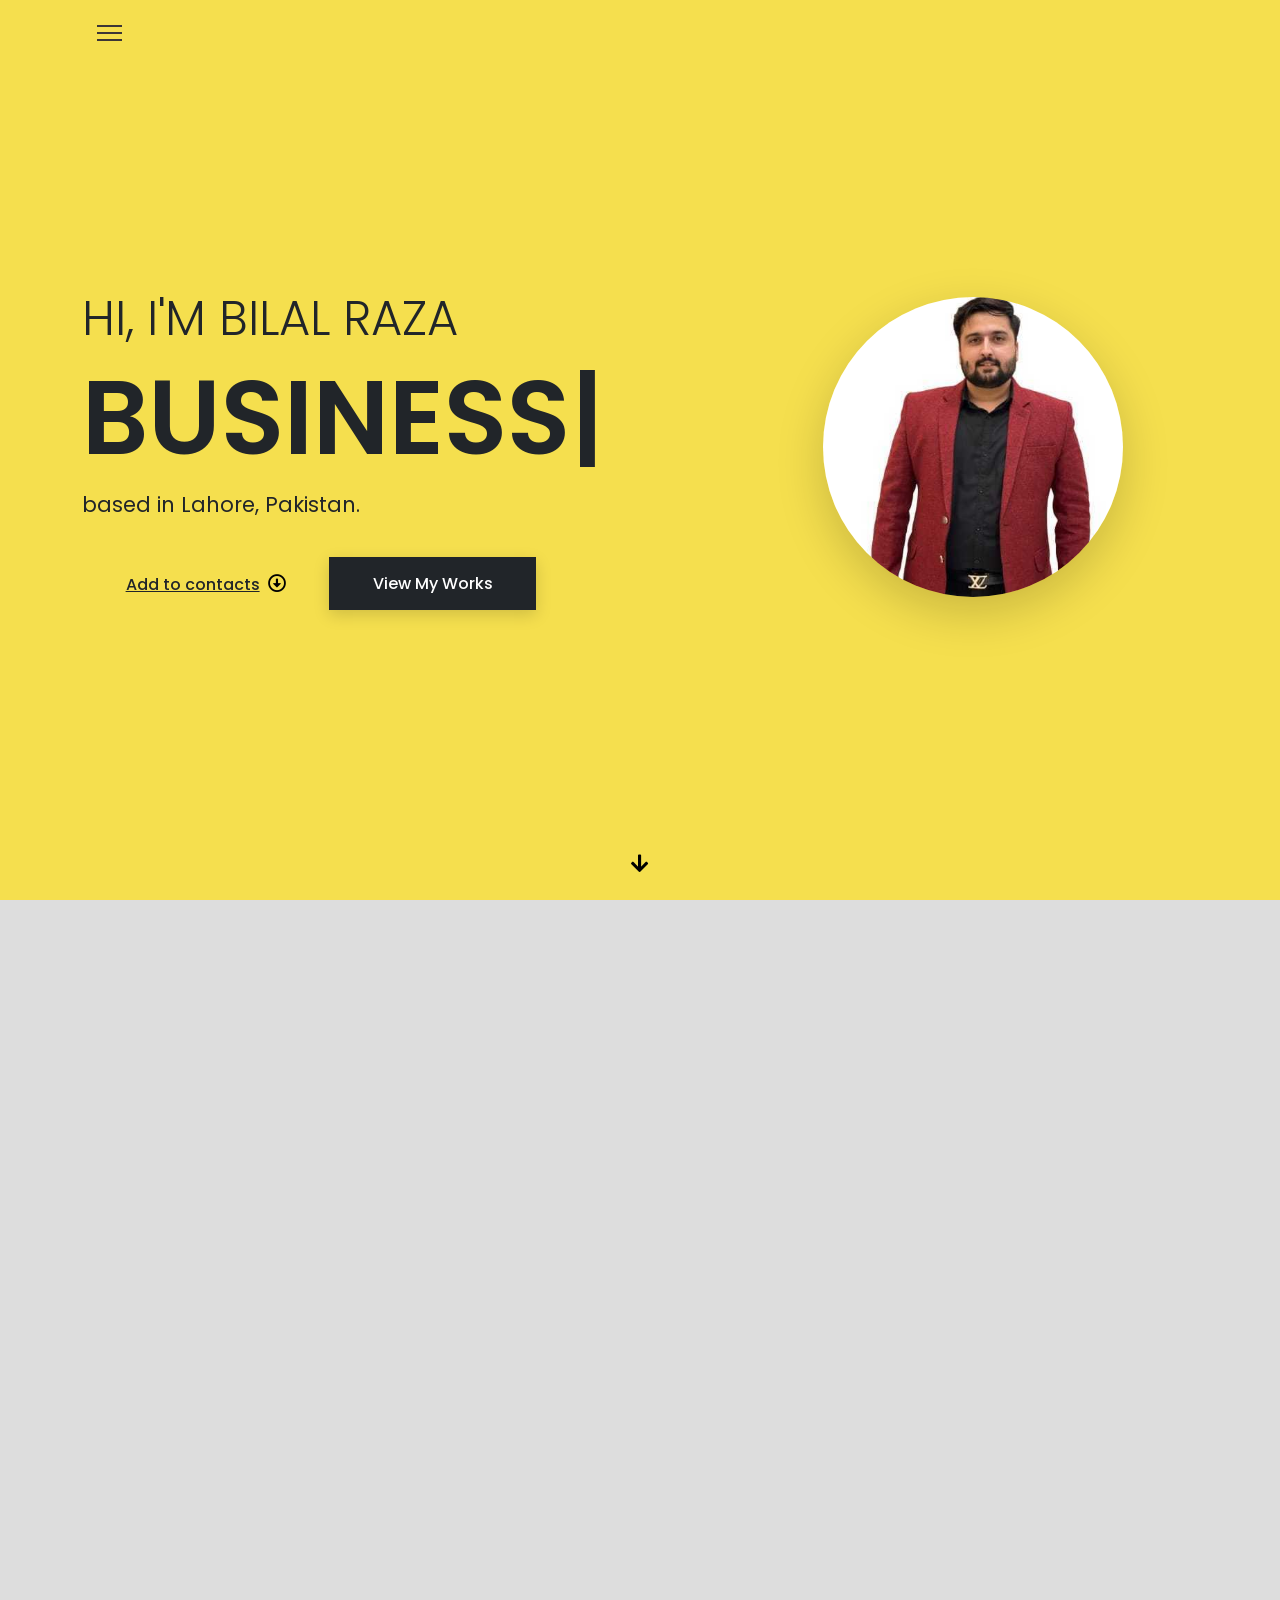
==== index.html @ 869376ec "Fix Hire Me button scrolling to contact on GitHub Pages. Co-authored-by: Cursor <cursoragent@cursor." ====
<!doctype html>
<html lang="en">
<head>
  <meta charset="utf-8" />
  <link rel="icon" href="favicon.ico" />
  <meta name="viewport" content="width=device-width, initial-scale=1" />
  <meta name="theme-color" content="#000000" />
  <meta name="description" content="Bilal Raza portfolio" />
  <link rel="apple-touch-icon" href="logo192.png" />
  <link rel="manifest" href="manifest.json" />
  <title>BilalRaza-portfolio</title>
  <link rel="stylesheet" href="vendor/animate/animate.min.css" />
  <link rel="stylesheet" href="vendor/font-awesome/css/all.min.css" />
  <link rel="stylesheet" href="https://fonts.googleapis.com/css?family=Poppins:100,200,300,400,500,600,700,800,900" />
  <link rel="stylesheet" href="styles.prettified.css?v=20260706mobile1" />
  <style>
    /* Fail-safe: WOW.js hides every ".wow" element with visibility:hidden and
       only reveals it on scroll by adding the "animated" class. If that
       scroll-reveal never fires (as happens with this React build), all
       sections below the hero stay invisible. Forcing visibility keeps the
       content always shown; the fade-in animations still play when WOW works. */
    .wow { visibility: visible !important; }
  </style>
</head>
<body>
  <noscript>You need to enable JavaScript to run this app.</noscript>
  <div id="root">
    <div class="preloader">
      <div class="lds-ellipsis"><div></div><div></div><div></div><div></div></div>
    </div>
  </div>
  <script defer src="script.js?v=20260703hero1"></script>
  <script>
    // Contact form — works on GitHub Pages, Netlify, and local preview.
    // 1) Sends email to bilalrazaupwork@gmail.com (EmailJS, FormSubmit backup on GitHub Pages)
    // 2) Saves submission to Vercel API for admin dashboard
    (function () {
      var API_BASE = 'https://bilal-portfolio-api.vercel.app';
      var NOTIFY_EMAIL = 'bilalrazaupwork@gmail.com';
      var EMAILJS = {
        service_id:  'service_2ph8u3w',
        template_id: 'template_56jyetw',
        user_id:     'j3AoH8cf3nfZVbQVN'
      };
      var IS_NETLIFY = /\.netlify\.app$/i.test(window.location.hostname);

      function showToast(msg, isError) {
        var el = document.createElement('div');
        el.textContent = msg;
        el.setAttribute('role', 'status');
        el.style.cssText =
          'position:fixed;top:24px;right:24px;z-index:99999;' +
          'background:' + (isError ? '#dc2626' : '#16a34a') + ';color:#fff;' +
          'padding:14px 20px;border-radius:10px;font-size:14px;font-weight:600;' +
          'font-family:Poppins,system-ui,sans-serif;' +
          'box-shadow:0 8px 24px rgba(0,0,0,.25);' +
          'opacity:0;transform:translateY(-8px);transition:opacity .25s,transform .25s;';
        document.body.appendChild(el);
        requestAnimationFrame(function(){ el.style.opacity = '1'; el.style.transform = 'translateY(0)'; });
        setTimeout(function(){ el.style.opacity = '0'; el.style.transform = 'translateY(-8px)'; }, 4500);
        setTimeout(function(){ el.remove(); }, 4900);
      }

      function setSubmitting(form, busy) {
        var btn = form.querySelector('#submit-btn');
        if (!btn) return;
        btn.disabled = !!busy;
        btn.innerHTML = busy
          ? 'Sending...'
          : 'Send <span class="ms-3"><i class="fas fa-arrow-right"></i></span>';
      }

      function saveLocal(data) {
        try {
          var key = 'portfolio_submissions';
          var list = [];
          try { list = JSON.parse(localStorage.getItem(key) || '[]'); } catch (_) {}
          if (!Array.isArray(list)) list = [];
          list.push(data);
          localStorage.setItem(key, JSON.stringify(list));
        } catch (_) {}
      }

      function saveToApi(entry) {
        return fetch(API_BASE + '/api/submissions', {
          method: 'POST',
          headers: { 'Content-Type': 'application/json' },
          body: JSON.stringify({
            name: entry.name,
            email: entry.email,
            message: entry.message
          })
        }).then(function (r) {
          if (!r.ok) throw new Error('api');
          return r.json();
        });
      }

      function emailParams(entry) {
        return {
          to_email: NOTIFY_EMAIL,
          user_name: entry.name,
          user_email: entry.email,
          from_name: entry.name || 'Website Visitor',
          from_email: entry.email,
          reply_to: entry.email,
          message: entry.message || 'New contact form submission'
        };
      }

      function sendEmailJs(entry) {
        return fetch('https://api.emailjs.com/api/v1.0/email/send', {
          method: 'POST',
          headers: { 'Content-Type': 'application/json' },
          body: JSON.stringify({
            service_id: EMAILJS.service_id,
            template_id: EMAILJS.template_id,
            user_id: EMAILJS.user_id,
            template_params: emailParams(entry)
          })
        }).then(function (r) {
          if (!r.ok) throw new Error('emailjs');
          return r.text();
        });
      }

      // Backup for GitHub Pages — no server needed (activate once via FormSubmit confirmation email)
      function sendFormSubmit(entry) {
        return fetch('https://formsubmit.co/ajax/' + encodeURIComponent(NOTIFY_EMAIL), {
          method: 'POST',
          headers: {
            'Content-Type': 'application/json',
            'Accept': 'application/json'
          },
          body: JSON.stringify({
            name: entry.name,
            email: entry.email,
            message: entry.message,
            _subject: 'Portfolio contact from ' + (entry.name || 'visitor'),
            _template: 'table',
            _captcha: 'false'
          })
        }).then(function (r) {
          if (!r.ok) throw new Error('formsubmit');
          return r.json();
        });
      }

      function sendNetlifyFn(entry) {
        return fetch('/.netlify/functions/contact-notify', {
          method: 'POST',
          headers: { 'Content-Type': 'application/json' },
          body: JSON.stringify({
            name: entry.name,
            email: entry.email,
            message: entry.message
          })
        }).then(function (r) {
          if (!r.ok) throw new Error('netlify');
          return r.json();
        });
      }

      function sendNotification(entry) {
        if (IS_NETLIFY) {
          return sendNetlifyFn(entry).catch(function () { return sendEmailJs(entry); });
        }
        return sendEmailJs(entry).catch(function () { return sendFormSubmit(entry); });
      }

      document.addEventListener('submit', function (e) {
        var form = e.target;
        if (!form || form.id !== 'contact-form') return;

        e.preventDefault();
        e.stopImmediatePropagation();

        var entry = {
          id: Date.now().toString(36) + '-' + Math.random().toString(36).slice(2, 8),
          timestamp: new Date().toISOString(),
          name:    String((form.elements['user_name']  || {}).value || '').trim(),
          email:   String((form.elements['user_email'] || {}).value || '').trim(),
          message: String((form.elements['message']    || {}).value || '').trim()
        };

        if (!entry.name || !entry.email || !entry.message) {
          showToast('Please fill in name, email, and message.', true);
          return;
        }
        if (!/^[^\s@]+@[^\s@]+\.[^\s@]+$/.test(entry.email)) {
          showToast('Please enter a valid email address.', true);
          return;
        }

        setSubmitting(form, true);

        var saved = false;
        var emailed = false;

        saveToApi(entry)
          .then(function () { saved = true; })
          .catch(function () { saveLocal(entry); saved = true; });

        sendNotification(entry)
          .then(function () { emailed = true; })
          .catch(function () { emailed = false; })
          .finally(function () {
            setSubmitting(form, false);
            if (emailed || saved) {
              form.reset();
              showToast(emailed
                ? 'Message sent! We will reply to your email soon.'
                : 'Message saved — email delivery had an issue. Please try again or email us directly.');
            } else {
              showToast('Could not send. Please email ' + NOTIFY_EMAIL + ' directly.', true);
            }
          });
      }, true);
    })();

    // Navigation fix: react-scroll links often have no href, so clicks do nothing.
    // This handler scrolls to the correct section, opens external links, and closes
    // the mobile menu. Runs in capture phase so it works even if react-scroll fails.
    (function () {
      var SECTIONS = {
        'home': 'home',
        'about me': 'about',
        'what i do': 'services',
        'portfolio': 'portfolio',
        'faq': 'faq',
        'client speak': 'testimonial',
        'contact me': 'contact',
        'contact': 'contact',
        'hire me': 'contact',
        'hire me!': 'contact',
        'view my works': 'portfolio',
        'add to contacts': 'bilal-raza.vcf'
      };

      function getLinkHref(el) {
        var href = el.getAttribute('href');
        if (href) return href;
        // react-scroll <a> tags have no href — el.href becomes the current page URL
        if (el.tagName === 'A' && el.href) {
          try {
            var link = new URL(el.href);
            var here = new URL(window.location.href);
            if (link.origin === here.origin && link.pathname === here.pathname && !link.hash) {
              return '';
            }
          } catch (_) {}
          return el.href;
        }
        return '';
      }

      function resolveClickTarget(target) {
        var el = target.closest('a, .scroll-down-arrow, .smooth-scroll');
        if (!el) {
          var navItem = target.closest('#header-nav li, #header-nav .nav-item');
          if (navItem) el = navItem.querySelector('a, .nav-link');
        }
        return el;
      }

      function closeMobileMenu() {
        var nav = document.getElementById('header-nav');
        var toggler = document.querySelector('#header .navbar-toggler');
        if (nav) nav.classList.remove('show');
        if (toggler) {
          toggler.classList.add('collapsed');
          toggler.classList.remove('show');
        }
      }

      function scrollToId(id) {
        var el = document.getElementById(id);
        if (!el) return false;
        closeMobileMenu();
        el.scrollIntoView({ behavior: 'smooth', block: 'start' });
        return true;
      }

      function linkText(el) {
        return (el.textContent || '').replace(/\s+/g, ' ').trim().toLowerCase();
      }

      document.addEventListener('click', function (e) {
        var el = resolveClickTarget(e.target);
        if (!el || !document.getElementById('root').contains(el)) return;

        var href = getLinkHref(el);

        if (/^https?:\/\//i.test(href) && href.split('#')[0] !== window.location.href.split('#')[0]) {
          e.preventDefault();
          e.stopImmediatePropagation();
          window.open(href, '_blank', 'noopener,noreferrer');
          return;
        }

        if (/^(mailto:|tel:)/i.test(href)) return;

        if (href.charAt(0) === '#' && href.length > 1) {
          if (scrollToId(href.slice(1))) {
            e.preventDefault();
            e.stopImmediatePropagation();
          }
          return;
        }

        if (href && /\.html(?:[#?]|$)/i.test(href)) return;

        if (el.classList.contains('scroll-down-arrow')) {
          if (scrollToId('about')) {
            e.preventDefault();
            e.stopImmediatePropagation();
          }
          return;
        }

        var text = linkText(el);

        if (text.indexOf('add to contacts') !== -1) {
          e.preventDefault();
          e.stopImmediatePropagation();
          var vcfLink = document.createElement('a');
          vcfLink.href = 'bilal-raza.vcf';
          vcfLink.download = 'Bilal-Raza.vcf';
          document.body.appendChild(vcfLink);
          vcfLink.click();
          vcfLink.remove();
          return;
        }

        if (el.classList.contains('smooth-scroll')) {
          if (text.indexOf('hire') !== -1 || text.indexOf('contact') !== -1) {
            if (scrollToId('contact')) {
              e.preventDefault();
              e.stopImmediatePropagation();
            }
            return;
          }
          if (text.indexOf('portfolio') !== -1 || text.indexOf('view my works') !== -1 || text.indexOf('view project') !== -1) {
            if (scrollToId('portfolio')) {
              e.preventDefault();
              e.stopImmediatePropagation();
            }
            return;
          }
        }

        for (var key in SECTIONS) {
          if (!SECTIONS[key]) continue;
          if (text === key || text.indexOf(key) === 0) {
            var dest = SECTIONS[key];
            if (/^https?:\/\//i.test(dest)) {
              e.preventDefault();
              e.stopImmediatePropagation();
              window.open(dest, '_blank', 'noopener,noreferrer');
              return;
            }
            if (scrollToId(dest)) {
              e.preventDefault();
              e.stopImmediatePropagation();
            }
            return;
          }
        }
      }, true);
    })();
  </script>
</body>
</html>
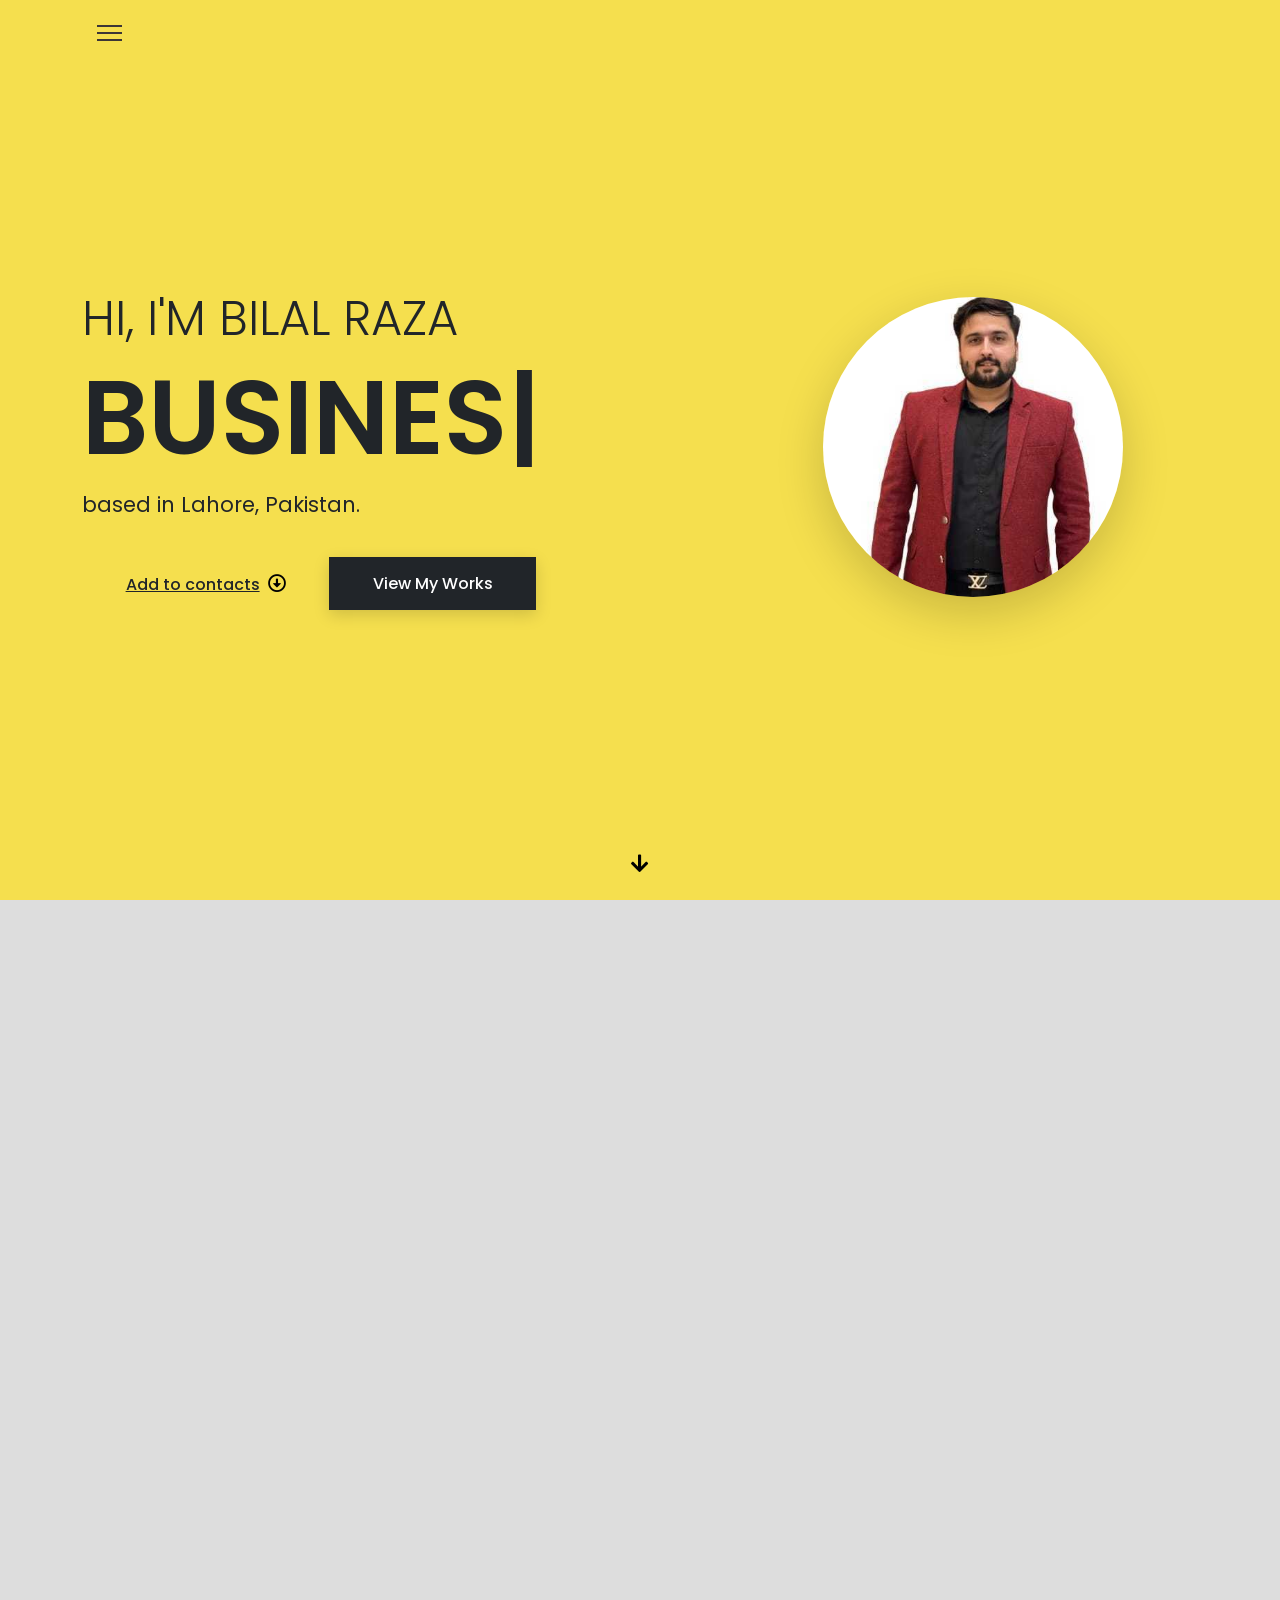
==== commit 98943350: "Add Smartlead analytics dashboards and normalize site punctuation. Feature the main Smartlead client" ====
--- a/index.html
+++ b/index.html
@@ -31,7 +31,7 @@
   </div>
   <script defer src="script.js?v=20260703hero1"></script>
   <script>
-    // Contact form — works on GitHub Pages, Netlify, and local preview.
+    // Contact form - works on GitHub Pages, Netlify, and local preview.
     // 1) Sends email to bilalrazaupwork@gmail.com (EmailJS, FormSubmit backup on GitHub Pages)
     // 2) Saves submission to Vercel API for admin dashboard
     (function () {
@@ -124,7 +124,7 @@
         });
       }
 
-      // Backup for GitHub Pages — no server needed (activate once via FormSubmit confirmation email)
+      // Backup for GitHub Pages - no server needed (activate once via FormSubmit confirmation email)
       function sendFormSubmit(entry) {
         return fetch('https://formsubmit.co/ajax/' + encodeURIComponent(NOTIFY_EMAIL), {
           method: 'POST',
@@ -210,7 +210,7 @@
               form.reset();
               showToast(emailed
                 ? 'Message sent! We will reply to your email soon.'
-                : 'Message saved — email delivery had an issue. Please try again or email us directly.');
+                : 'Message saved - email delivery had an issue. Please try again or email us directly.');
             } else {
               showToast('Could not send. Please email ' + NOTIFY_EMAIL + ' directly.', true);
             }
@@ -240,7 +240,7 @@
       function getLinkHref(el) {
         var href = el.getAttribute('href');
         if (href) return href;
-        // react-scroll <a> tags have no href — el.href becomes the current page URL
+        // react-scroll <a> tags have no href - el.href becomes the current page URL
         if (el.tagName === 'A' && el.href) {
           try {
             var link = new URL(el.href);
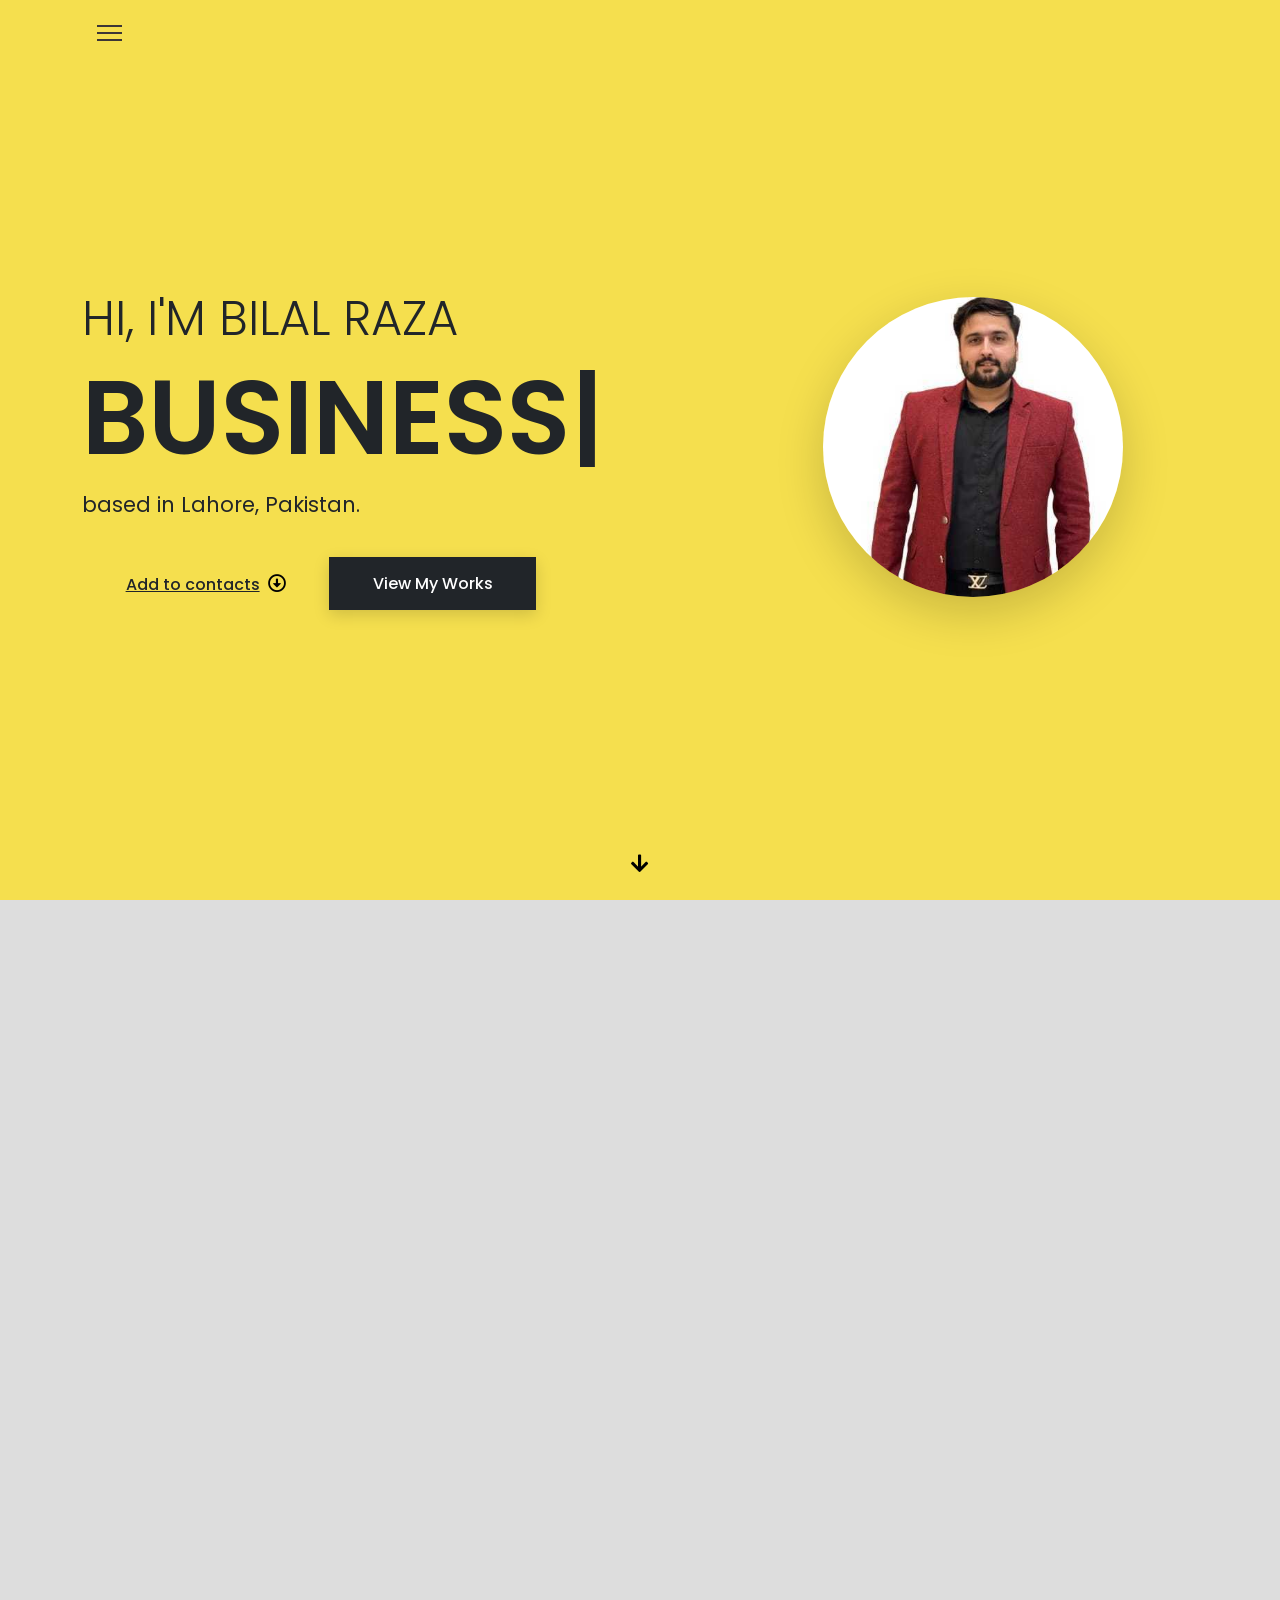
==== commit 307e2195: "Remove dash punctuation from services copy and bust script cache. Replace clause-separator dashes wi" ====
--- a/index.html
+++ b/index.html
@@ -29,7 +29,7 @@
       <div class="lds-ellipsis"><div></div><div></div><div></div><div></div></div>
     </div>
   </div>
-  <script defer src="script.js?v=20260703hero1"></script>
+  <script defer src="script.js?v=20260708copy1"></script>
   <script>
     // Contact form - works on GitHub Pages, Netlify, and local preview.
     // 1) Sends email to bilalrazaupwork@gmail.com (EmailJS, FormSubmit backup on GitHub Pages)
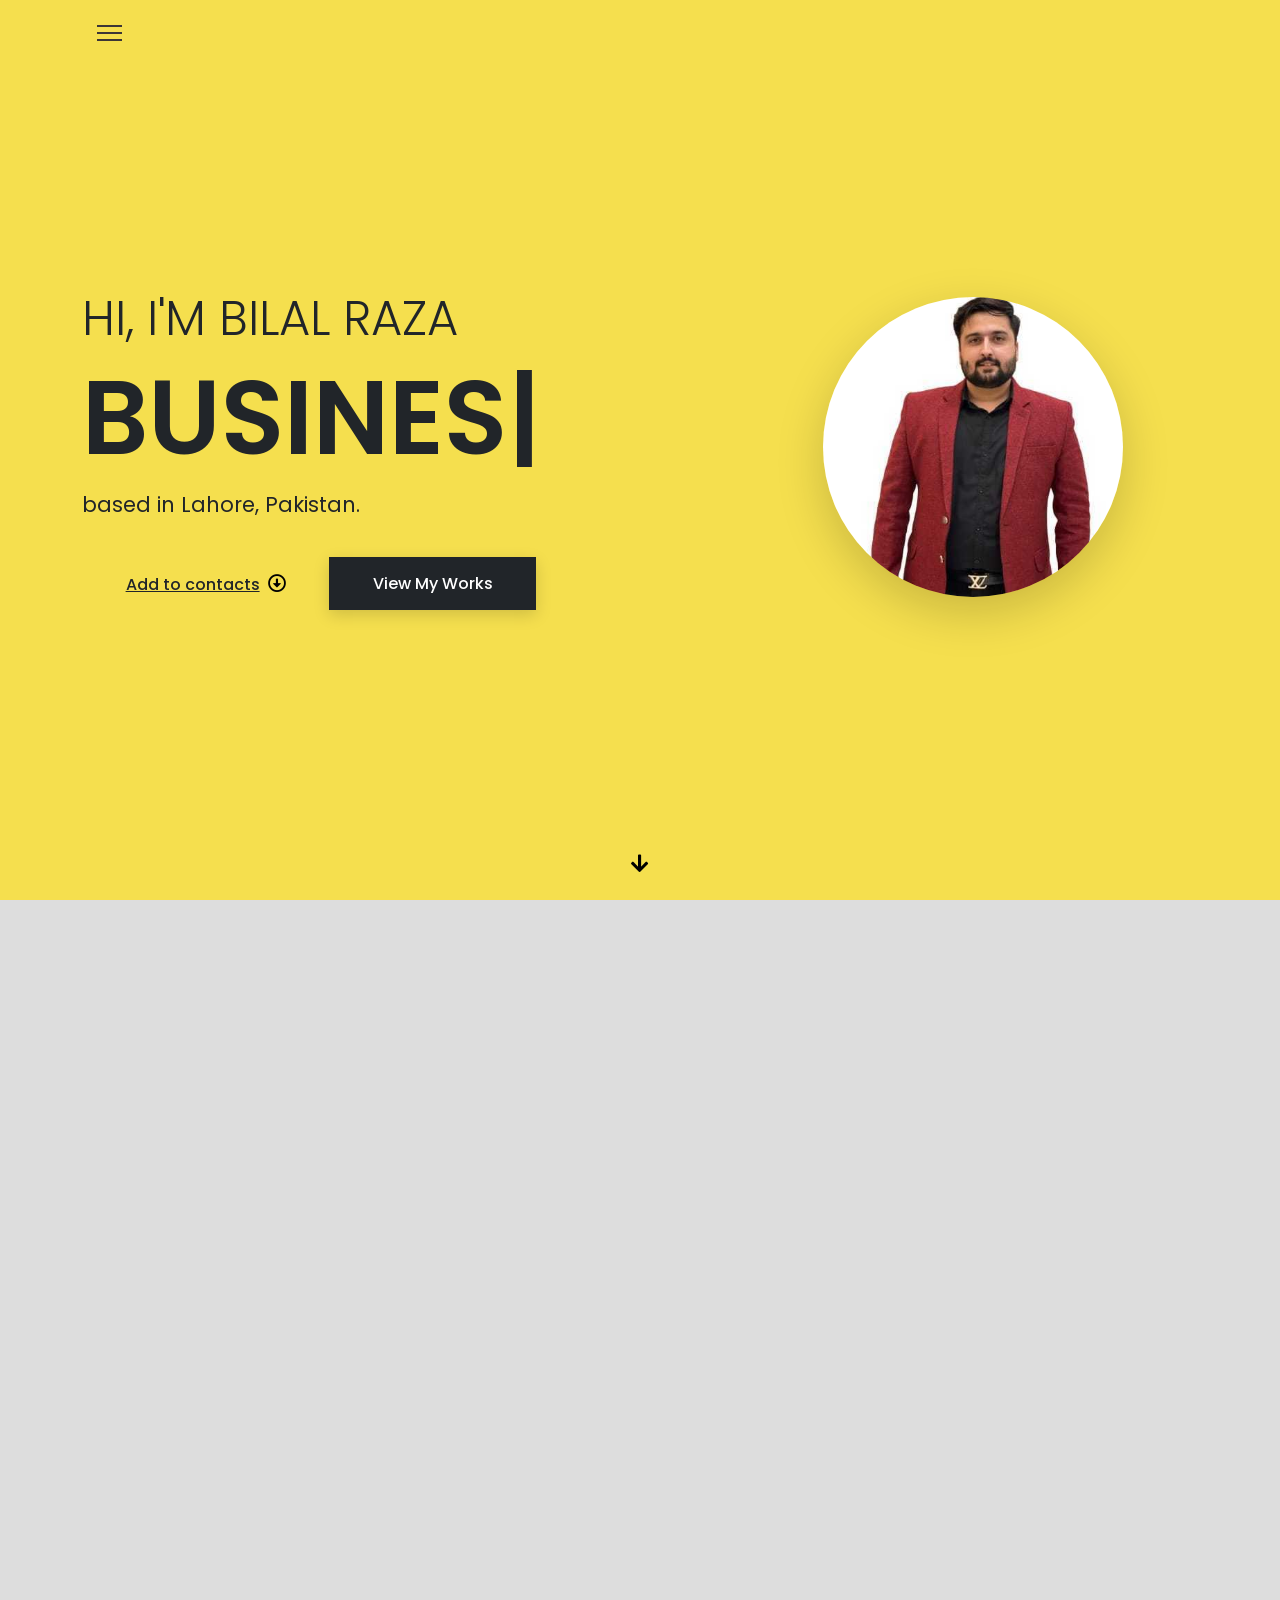
==== commit e9d167a5: "Clean hyphenated copy, align project buttons, and remove broken intro image. Portfolio content and p" ====
--- a/index.html
+++ b/index.html
@@ -8,11 +8,11 @@
   <meta name="description" content="Bilal Raza portfolio" />
   <link rel="apple-touch-icon" href="logo192.png" />
   <link rel="manifest" href="manifest.json" />
-  <title>BilalRaza-portfolio</title>
+  <title>Bilal Raza Portfolio</title>
   <link rel="stylesheet" href="vendor/animate/animate.min.css" />
   <link rel="stylesheet" href="vendor/font-awesome/css/all.min.css" />
   <link rel="stylesheet" href="https://fonts.googleapis.com/css?family=Poppins:100,200,300,400,500,600,700,800,900" />
-  <link rel="stylesheet" href="styles.prettified.css?v=20260706mobile1" />
+  <link rel="stylesheet" href="styles.prettified.css?v=20260715portfolio1" />
   <style>
     /* Fail-safe: WOW.js hides every ".wow" element with visibility:hidden and
        only reveals it on scroll by adding the "animated" class. If that
@@ -20,6 +20,24 @@
        sections below the hero stay invisible. Forcing visibility keeps the
        content always shown; the fade-in animations still play when WOW works. */
     .wow { visibility: visible !important; }
+    /* Keep portfolio "View Projects" buttons on one baseline */
+    #portfolio .row.gy-5 > [class*="col-"] {
+      display: flex;
+    }
+    #portfolio .row.gy-5 > [class*="col-"] > a {
+      display: flex;
+      width: 100%;
+      flex: 1 1 auto;
+    }
+    #portfolio .featured-box {
+      display: flex;
+      flex-direction: column;
+      width: 100%;
+      height: 100%;
+    }
+    #portfolio .featured-box > .btn {
+      margin-top: auto !important;
+    }
   </style>
 </head>
 <body>
@@ -29,9 +47,9 @@
       <div class="lds-ellipsis"><div></div><div></div><div></div><div></div></div>
     </div>
   </div>
-  <script defer src="script.js?v=20260708copy1"></script>
+  <script defer src="script.js?v=20260715portfolio1"></script>
   <script>
-    // Contact form - works on GitHub Pages, Netlify, and local preview.
+    // Contact form, works on GitHub Pages, Netlify, and local preview.
     // 1) Sends email to bilalrazaupwork@gmail.com (EmailJS, FormSubmit backup on GitHub Pages)
     // 2) Saves submission to Vercel API for admin dashboard
     (function () {
@@ -124,7 +142,7 @@
         });
       }
 
-      // Backup for GitHub Pages - no server needed (activate once via FormSubmit confirmation email)
+      // Backup for GitHub Pages, no server needed (activate once via FormSubmit confirmation email)
       function sendFormSubmit(entry) {
         return fetch('https://formsubmit.co/ajax/' + encodeURIComponent(NOTIFY_EMAIL), {
           method: 'POST',
@@ -210,7 +228,7 @@
               form.reset();
               showToast(emailed
                 ? 'Message sent! We will reply to your email soon.'
-                : 'Message saved - email delivery had an issue. Please try again or email us directly.');
+                : 'Message saved, email delivery had an issue. Please try again or email us directly.');
             } else {
               showToast('Could not send. Please email ' + NOTIFY_EMAIL + ' directly.', true);
             }
@@ -240,7 +258,7 @@
       function getLinkHref(el) {
         var href = el.getAttribute('href');
         if (href) return href;
-        // react-scroll <a> tags have no href - el.href becomes the current page URL
+        // react-scroll <a> tags have no href, el.href becomes the current page URL
         if (el.tagName === 'A' && el.href) {
           try {
             var link = new URL(el.href);
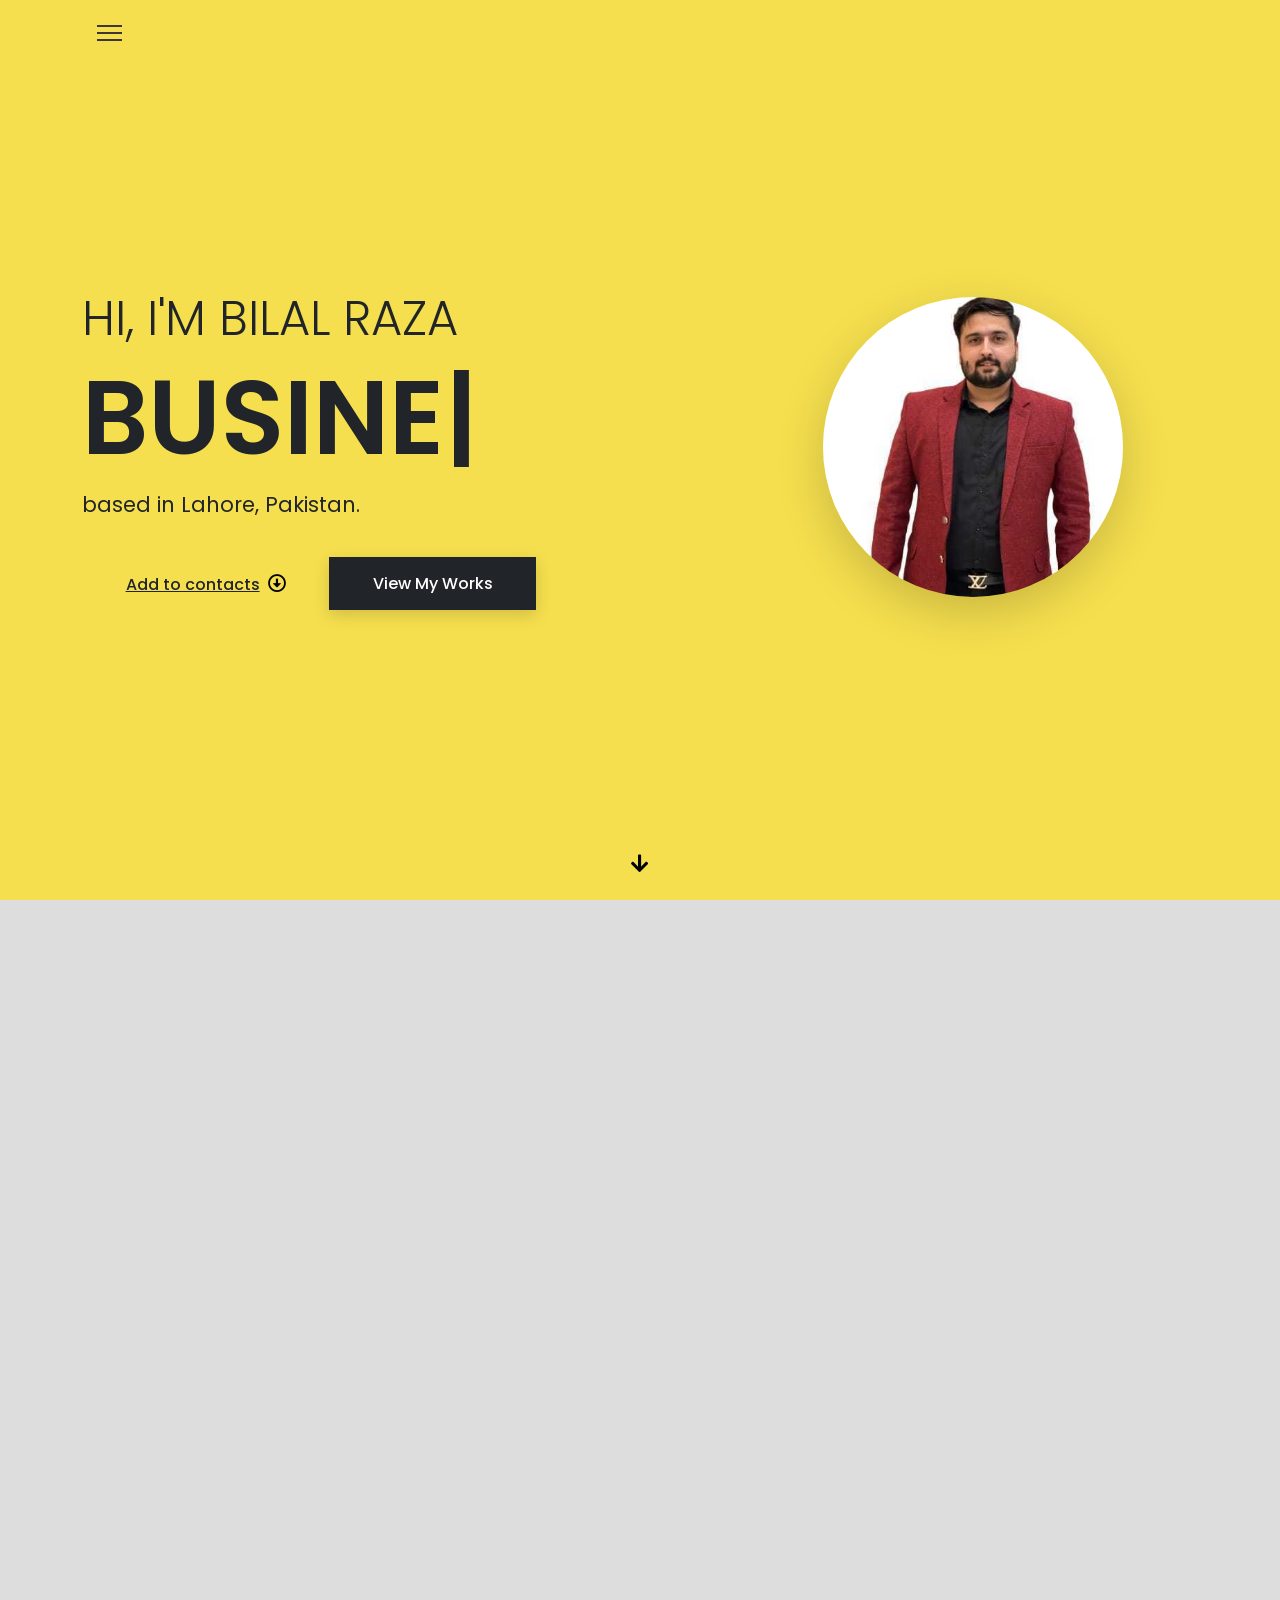
==== commit 82550a42: "Separate Portfolio from Services with a white section background. Co-authored-by: Cursor <cursoragen" ====
--- a/index.html
+++ b/index.html
@@ -47,7 +47,7 @@
       <div class="lds-ellipsis"><div></div><div></div><div></div><div></div></div>
     </div>
   </div>
-  <script defer src="script.js?v=20260715portfolio1"></script>
+  <script defer src="script.js?v=20260715sep1"></script>
   <script>
     // Contact form, works on GitHub Pages, Netlify, and local preview.
     // 1) Sends email to bilalrazaupwork@gmail.com (EmailJS, FormSubmit backup on GitHub Pages)
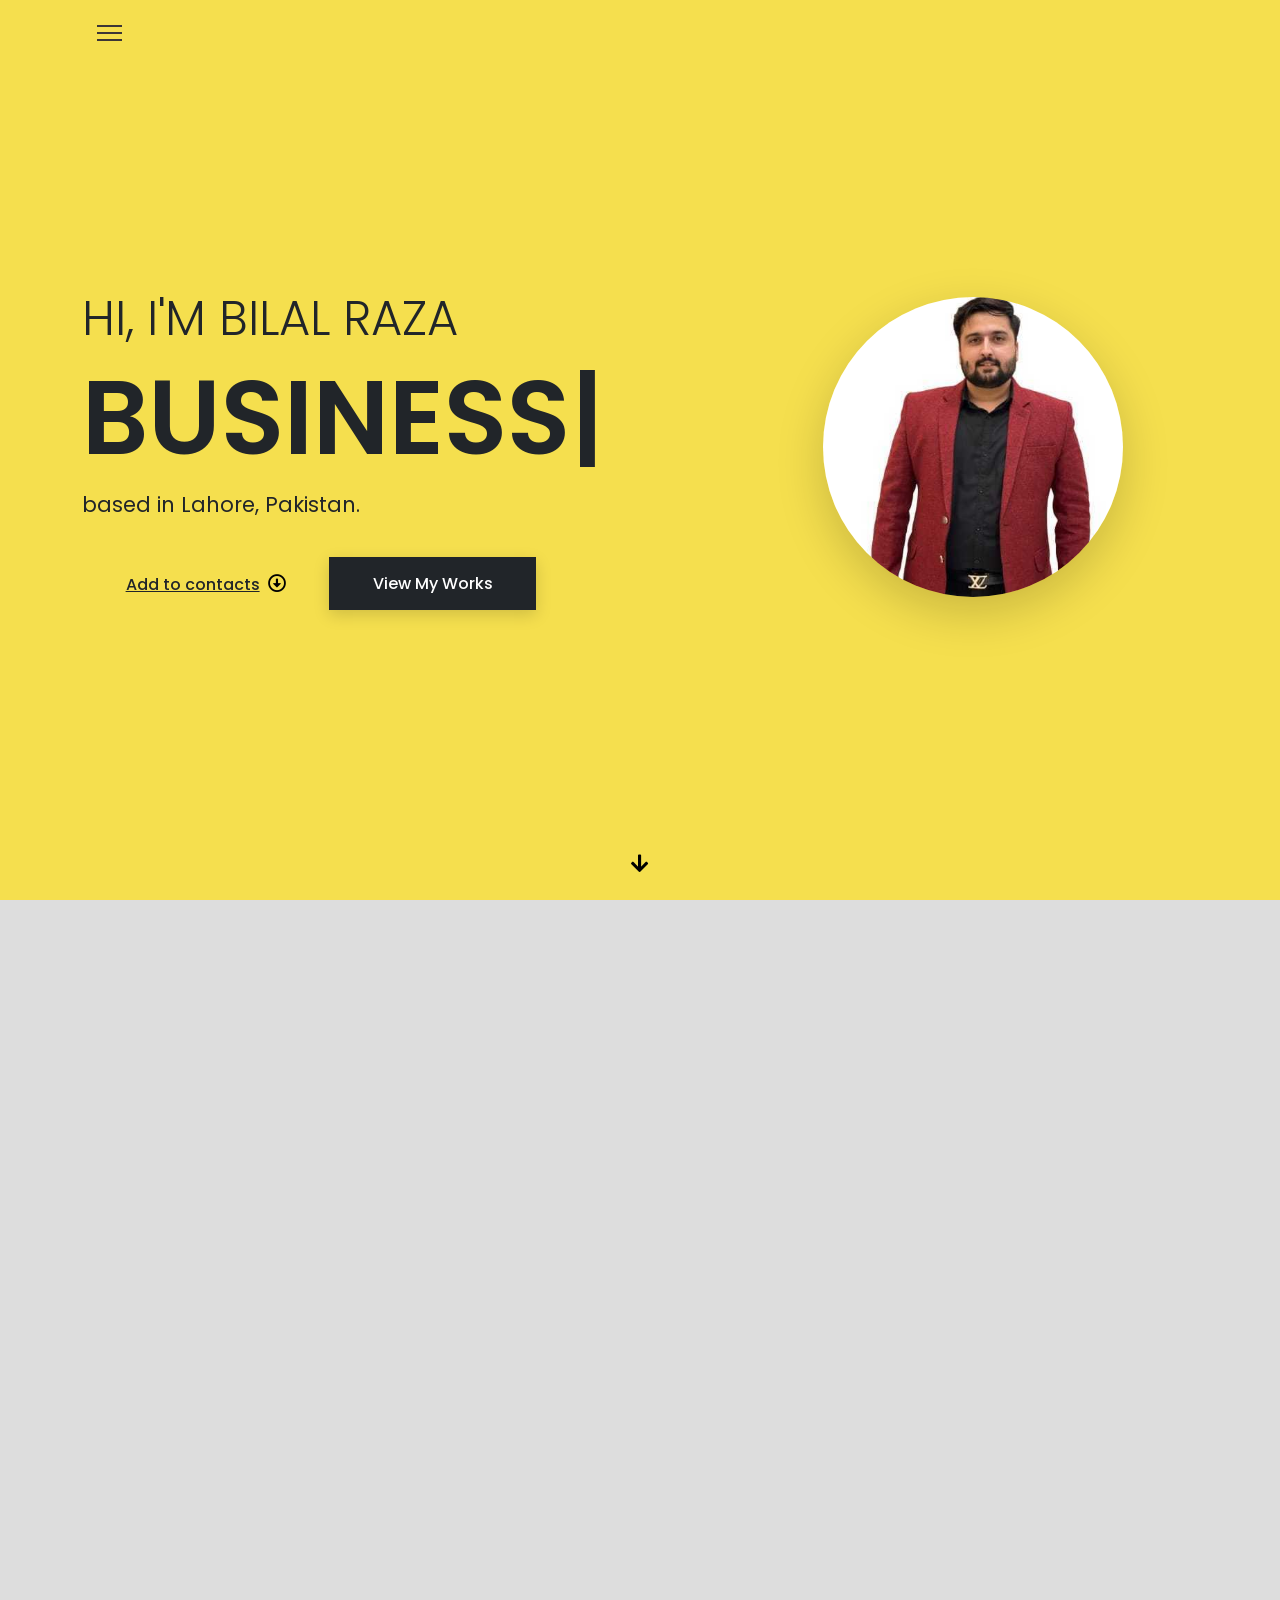
==== commit d3fcad38: "Make Services and Portfolio backgrounds clearly distinct. Co-authored-by: Cursor <cursoragent@cursor" ====
--- a/index.html
+++ b/index.html
@@ -12,7 +12,7 @@
   <link rel="stylesheet" href="vendor/animate/animate.min.css" />
   <link rel="stylesheet" href="vendor/font-awesome/css/all.min.css" />
   <link rel="stylesheet" href="https://fonts.googleapis.com/css?family=Poppins:100,200,300,400,500,600,700,800,900" />
-  <link rel="stylesheet" href="styles.prettified.css?v=20260715portfolio1" />
+  <link rel="stylesheet" href="styles.prettified.css?v=20260715sep2" />
   <style>
     /* Fail-safe: WOW.js hides every ".wow" element with visibility:hidden and
        only reveals it on scroll by adding the "animated" class. If that
@@ -38,6 +38,15 @@
     #portfolio .featured-box > .btn {
       margin-top: auto !important;
     }
+    /* Clear separation between Services (grey) and Portfolio (white) */
+    #services.section {
+      background-color: #e9edf2 !important;
+    }
+    #portfolio.section {
+      background-color: #ffffff !important;
+      border-top: 1px solid rgba(15, 23, 42, .08);
+      border-bottom: 1px solid rgba(15, 23, 42, .08);
+    }
   </style>
 </head>
 <body>
@@ -47,7 +56,7 @@
       <div class="lds-ellipsis"><div></div><div></div><div></div><div></div></div>
     </div>
   </div>
-  <script defer src="script.js?v=20260715sep1"></script>
+  <script defer src="script.js?v=20260715sep2"></script>
   <script>
     // Contact form, works on GitHub Pages, Netlify, and local preview.
     // 1) Sends email to bilalrazaupwork@gmail.com (EmailJS, FormSubmit backup on GitHub Pages)
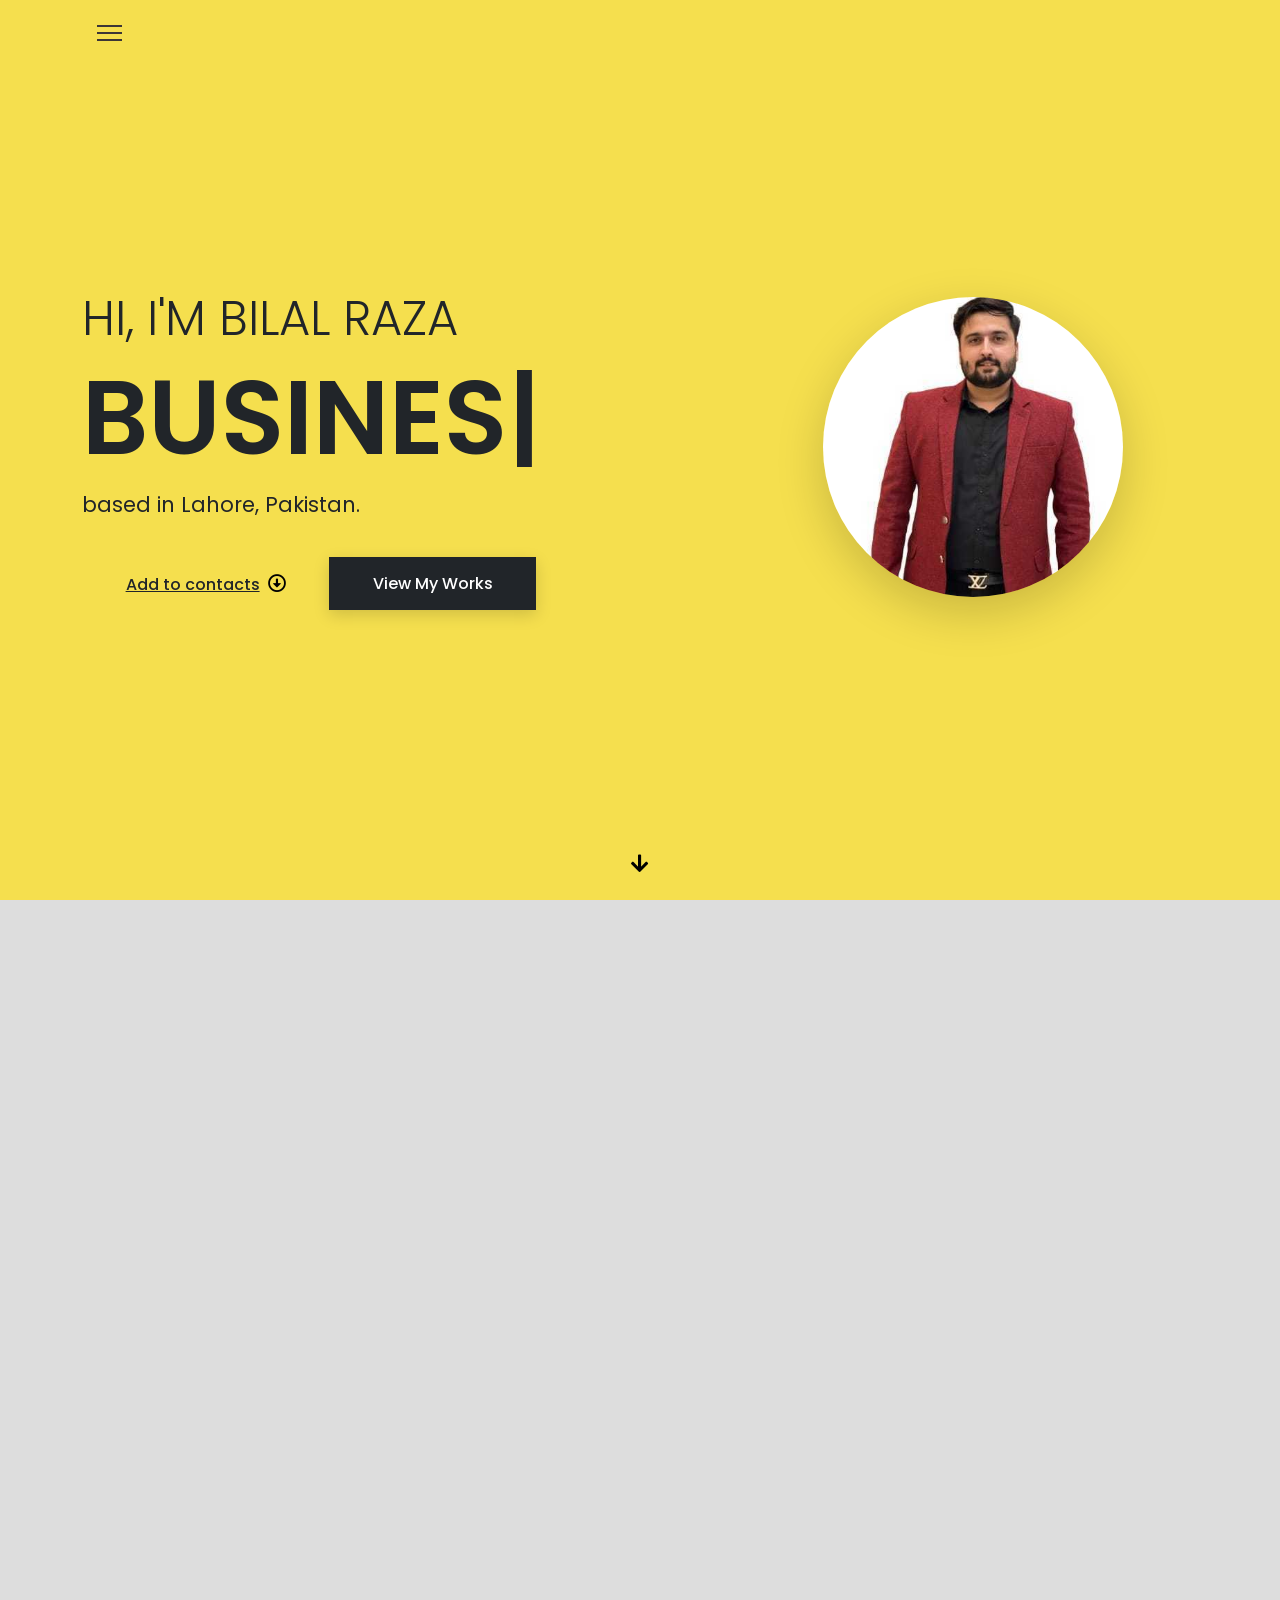
==== commit d1f08c50: "Use one shared light-gray shade across grey portfolio sections. Co-authored-by: Cursor <cursoragent@" ====
--- a/index.html
+++ b/index.html
@@ -12,7 +12,7 @@
   <link rel="stylesheet" href="vendor/animate/animate.min.css" />
   <link rel="stylesheet" href="vendor/font-awesome/css/all.min.css" />
   <link rel="stylesheet" href="https://fonts.googleapis.com/css?family=Poppins:100,200,300,400,500,600,700,800,900" />
-  <link rel="stylesheet" href="styles.prettified.css?v=20260715sep2" />
+  <link rel="stylesheet" href="styles.prettified.css?v=20260715sep3" />
   <style>
     /* Fail-safe: WOW.js hides every ".wow" element with visibility:hidden and
        only reveals it on scroll by adding the "animated" class. If that
@@ -38,9 +38,10 @@
     #portfolio .featured-box > .btn {
       margin-top: auto !important;
     }
-    /* Clear separation between Services (grey) and Portfolio (white) */
+    /* One light-gray shade for every grey section; Portfolio stays white for separation */
+    .section.bg-light,
     #services.section {
-      background-color: #e9edf2 !important;
+      background-color: #f5f6f8 !important;
     }
     #portfolio.section {
       background-color: #ffffff !important;
@@ -56,7 +57,7 @@
       <div class="lds-ellipsis"><div></div><div></div><div></div><div></div></div>
     </div>
   </div>
-  <script defer src="script.js?v=20260715sep2"></script>
+  <script defer src="script.js?v=20260715sep3"></script>
   <script>
     // Contact form, works on GitHub Pages, Netlify, and local preview.
     // 1) Sends email to bilalrazaupwork@gmail.com (EmailJS, FormSubmit backup on GitHub Pages)
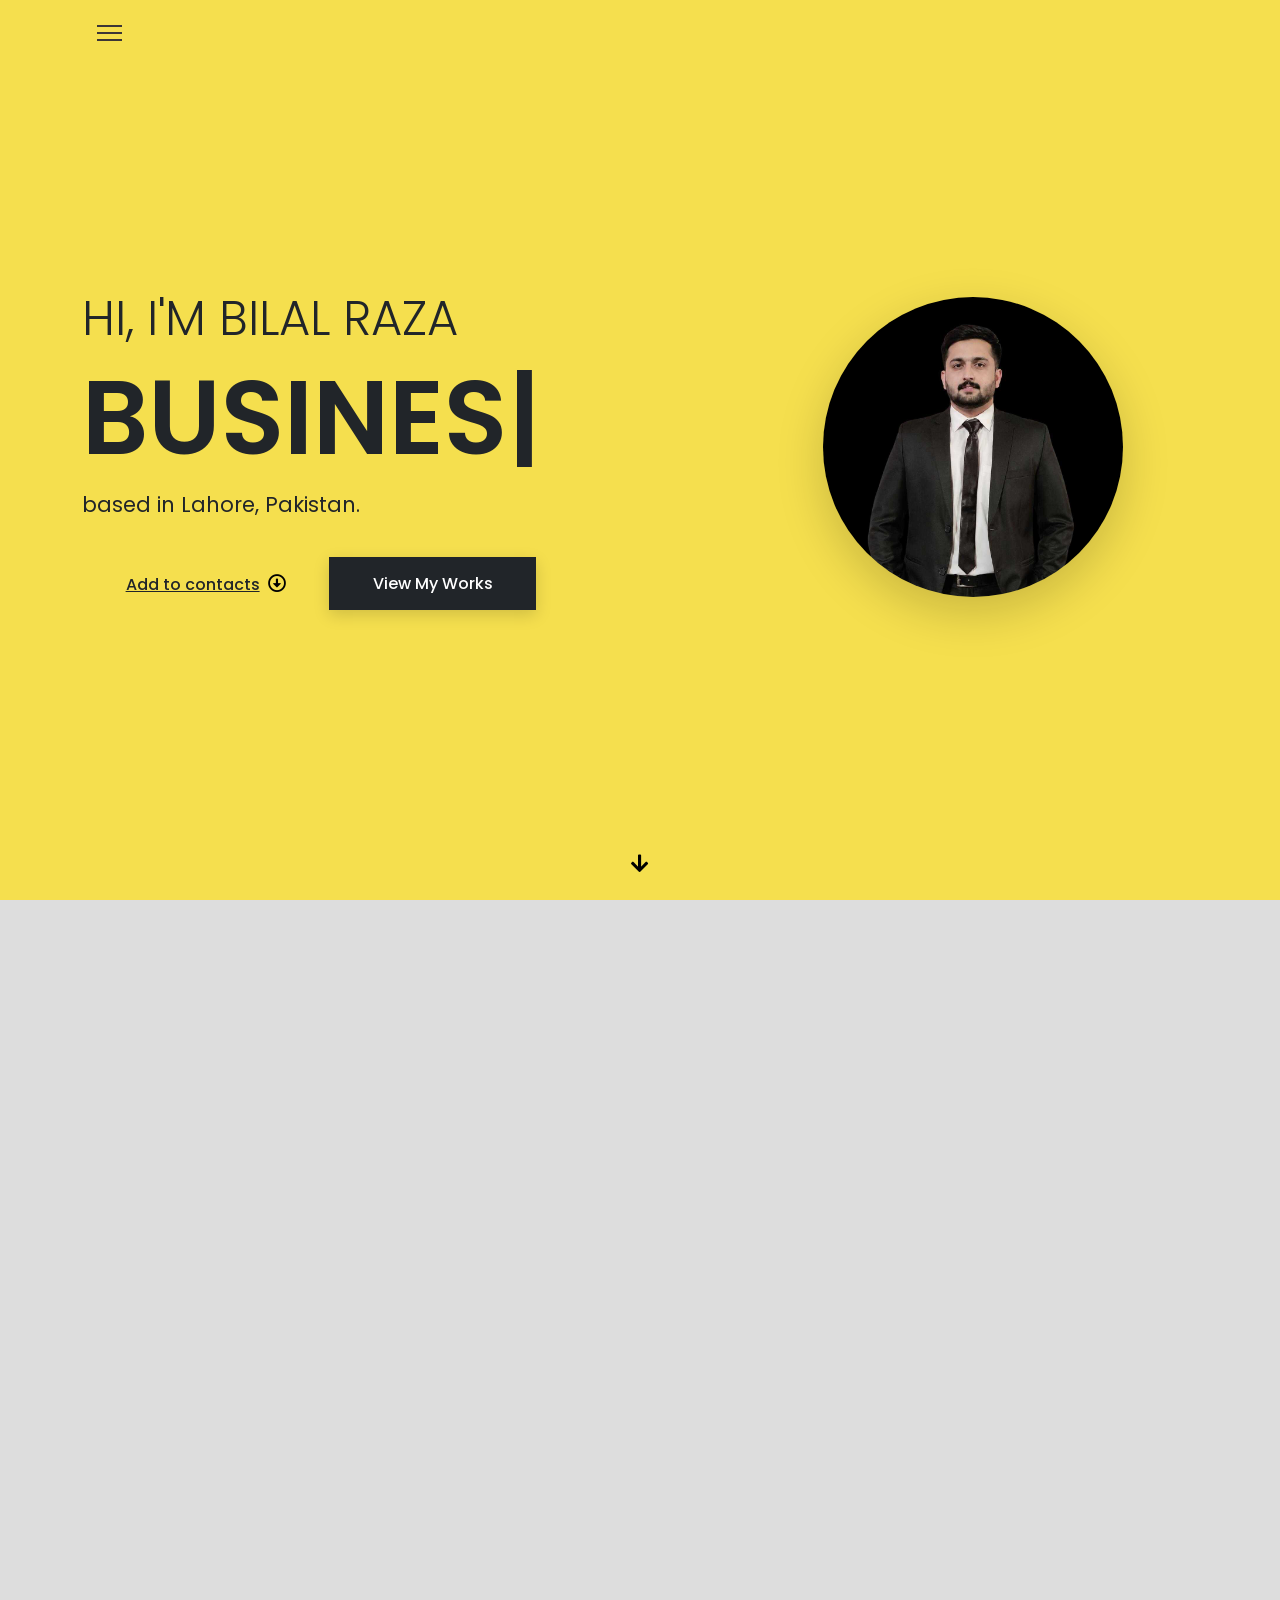
==== commit ceabd853: "Update portfolio profile photo and bust asset cache. Co-authored-by: Cursor <cursoragent@cursor.com>" ====
--- a/index.html
+++ b/index.html
@@ -57,7 +57,7 @@
       <div class="lds-ellipsis"><div></div><div></div><div></div><div></div></div>
     </div>
   </div>
-  <script defer src="script.js?v=20260715sep3"></script>
+  <script defer src="script.js?v=20260716photo"></script>
   <script>
     // Contact form, works on GitHub Pages, Netlify, and local preview.
     // 1) Sends email to bilalrazaupwork@gmail.com (EmailJS, FormSubmit backup on GitHub Pages)
